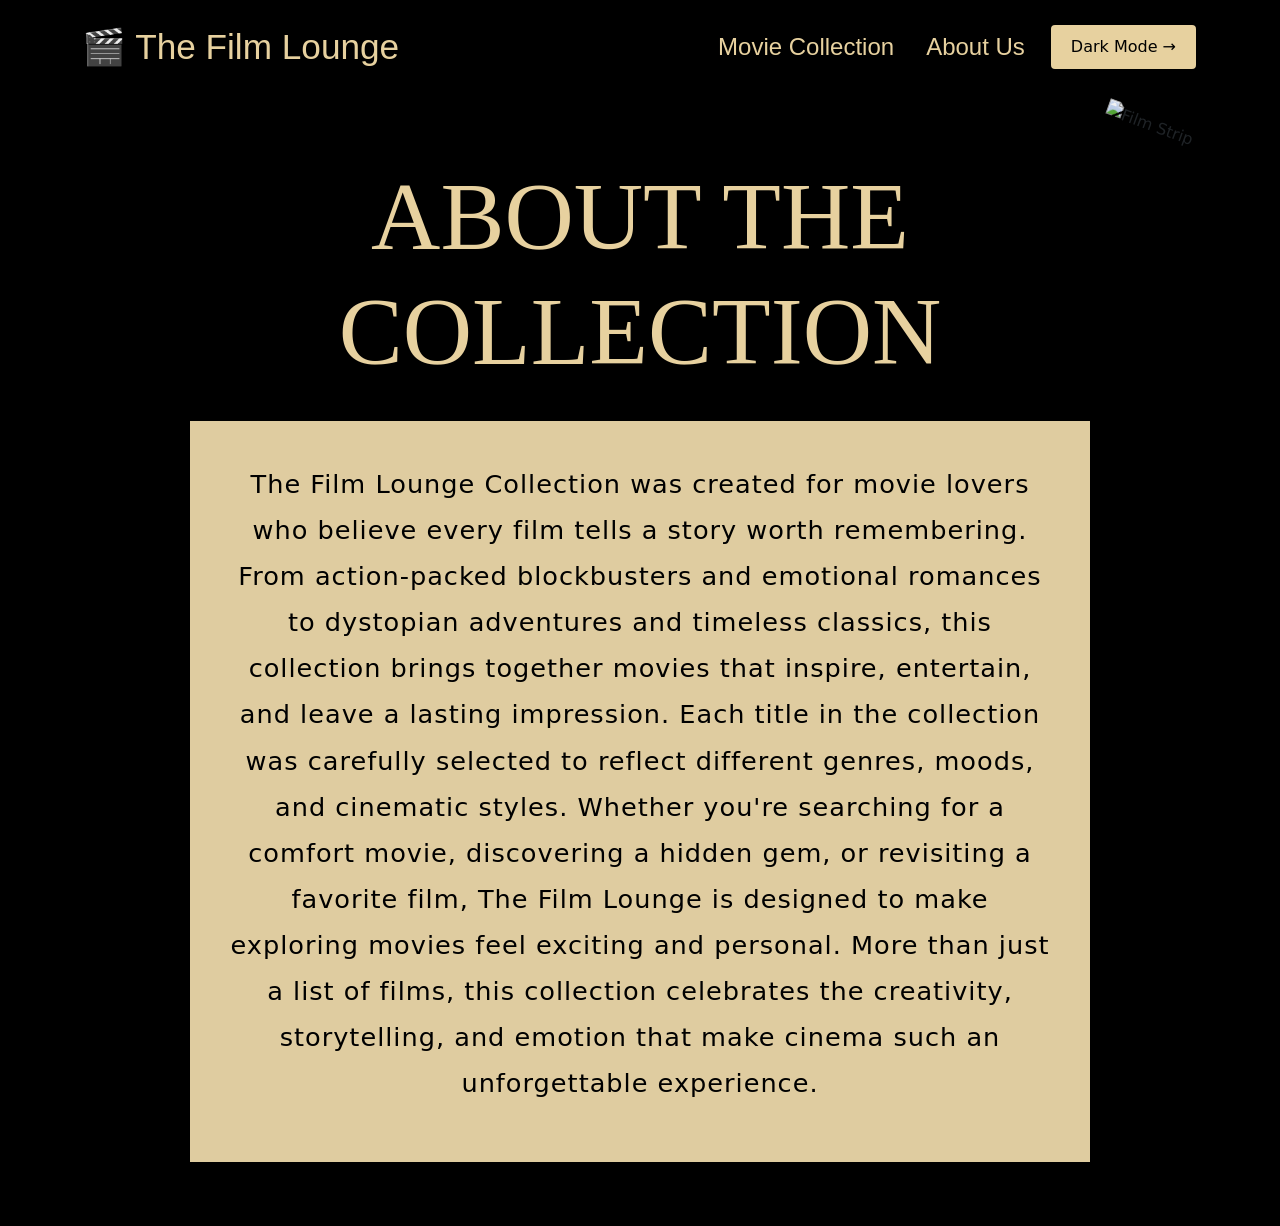
==== about.html @ dd36cdd7 "five basic files and code added" ====
<!DOCTYPE html>
<html lang="en" data-bs-theme="light">

<head>

    <meta charset="UTF-8">
    <meta name="viewport" content="width=device-width, initial-scale=1.0">

    <title>About The Collection</title>

    <!-- Bootstrap -->
    <link href="https://cdn.jsdelivr.net/npm/bootstrap@5.3.8/dist/css/bootstrap.min.css" rel="stylesheet">

    <!-- Fonts -->
    <link rel="stylesheet" href="https://use.typekit.net/qym4woj.css">

    <!-- Your Existing CSS -->
    <link rel="stylesheet" href="styles.css">

</head>

<body>

    <!-- NAVBAR -->

    <nav class="navbar navbar-expand-lg navbar-custom py-3">
        <div class="container">
            <a class="navbar-brand title" href="index.html"> 🎬 The Film Lounge </a>
            <button class="navbar-toggler bg-light" type="button" data-bs-toggle="collapse" data-bs-target="#navbarNav">
                <span class="navbar-toggler-icon"></span>
            </button>
            <div class="collapse navbar-collapse" id="navbarNav">
                <ul class="navbar-nav ms-auto align-items-lg-center">
                    <li class="nav-item">
                        <a class="nav-link nav-text" href="collection.html"> Movie Collection </a>
                    </li>
                    <li class="nav-item">
                        <a class="nav-link nav-text" href="about.html"> About Us </a>
                    </li>
                    <li class="nav-item">
                        <button id="darkModeBtn" class="btn btnside ms-lg-3 mt-3 mt-lg-0">Dark Mode → </button>
                    </li>
                </ul>
            </div>
        </div>
    </nav>

    <!-- ABOUT COLLECTION SECTION -->

    <section class="about-collection-section">

        <!-- FILM STRIPS -->

        <img src="filmstrip.png" alt="Film Strip" class="film-strip film-strip-top">

        <img src="filmstrip.png" alt="Film Strip" class="film-strip film-strip-bottom">

        <div class="container">

            <h1 class="about-collection-title">
                ABOUT THE COLLECTION
            </h1>

            <div class="about-collection-box">

                <p class="about-collection-text">
                    The Film Lounge Collection was created for movie lovers who
                    believe every film tells a story worth remembering. From
                    action-packed blockbusters and emotional romances to dystopian
                    adventures and timeless classics, this collection brings together
                    movies that inspire, entertain, and leave a lasting impression.

                    Each title in the collection was carefully selected to reflect
                    different genres, moods, and cinematic styles. Whether you're
                    searching for a comfort movie, discovering a hidden gem, or
                    revisiting a favorite film, The Film Lounge is designed to make
                    exploring movies feel exciting and personal.

                    More than just a list of films, this collection celebrates the
                    creativity, storytelling, and emotion that make cinema such an
                    unforgettable experience.

                </p>

            </div>

        </div>

    </section>

    <!-- Bootstrap JS -->

    <script src="https://cdn.jsdelivr.net/npm/bootstrap@5.3.8/dist/js/bootstrap.bundle.min.js"></script>

</body>

</html>
---- styles.css ----
/* GENERAL */

body {
    overflow-x: hidden;
}

.navbar-custom {
    background-color: black;
}

.title {
    color: #e7d19f;
    font-family: "bebas-neue-by-fontfabric", sans-serif;
    font-size: 2.2rem;
}

.title:hover {
    color: #830102;
    transition: 0.3s;
}

.nav-text {
    color: #e7d19f;
    font-size: 1.5rem;
    font-family: "bebas-neue-by-fontfabric", sans-serif;
    margin-left: 1rem;
}

.nav-text:hover {
    color: #830102;
}

/* BUTTON */

.btnside {
    background-color: #e7d19f;
    color: black;
    border: 2px solid black;
    padding: 10px 20px;
}

.btnside:hover {
    background-color: #830102;
    color: white;
    transform: scale(1.05);
    transition: 0.3s;
    box-shadow: 3px 3px 0px black;
}

/* SECTION 1 */

.section1 {
    background-image: url('moviebackground.png');
    background-size: cover;
    background-position: center;
    color: white;
}

.hero-title {
    color: #e7d19f;
    font-family: 'Playfair Display', serif;
    font-size: clamp(4rem, 12vw, 9rem);
}

.hero-subtitle {
    color: #b18666;
    font-size: clamp(2rem, 8vw, 5rem);
    text-shadow: 5px 5px 5px black;
    font-family: 'Playfair Display', serif;
}

.tickets,
.pics {
    width: 100%;
    max-width: 500px;
    height: auto;
}

/* SECTION 2 */

.section2 {
    background-color: #830102;
}

.about-title {
    color: #e7d19f;
    font-family: 'Playfair Display', serif;
    font-size: clamp(2rem, 6vw, 4rem);
}

/* CONTENT BOX */

.bigbeigebox {
    background-color: #e7d19f;
    padding: 1.5rem;
    border-radius: 15px;
}

.h3text {
    color: black;
    font-size: 1.1rem;
    line-height: 1.8;
}

/* TICKER */

.ticker {
    background-color: #e7d19f;
    overflow: hidden;
    white-space: nowrap;
    padding: 0.8rem 0;
}

.ticker__track {
    display: inline-flex;
    animation: ticker-scroll 25s linear infinite;
}

.ticker__item {
    font-size: 1rem;
    letter-spacing: 2px;
    padding: 0 2rem;
    text-transform: uppercase;
}

@keyframes ticker-scroll {
    from {
        transform: translateX(0);
    }

    to {
        transform: translateX(-50%);
    }
}

/* MOBILE */

@media (max-width: 768px) {

    .nav-text {
        margin-left: 0;
        text-align: center;
        padding: 10px 0;
    }

    .hero-title {
        text-align: center;
    }

    .hero-subtitle {
        text-align: center;
    }

    .bigbeigebox {
        margin-top: 1rem;
    }

    .ticker__item {
        font-size: 0.8rem;
        padding: 0 1rem;
    }
}

/* ---------------------------
    COLLECTION SECTION
--------------------------- */

.collection-section {
    min-height: 100vh;
    position: relative;
    overflow: hidden;
    background-image: url("popcornred.png");
    background-size: cover;
    background-position: center;
    background-repeat: repeat;
}



/* COLLECTION TITLE */

.collection-title {
    font-size: clamp(1rem, 9vw, 6rem);
    color: #e7d19f;
    font-family: 'Playfair Display', serif;
    letter-spacing: 5px;
    margin-top: 1rem;
    position: relative;
    z-index: 2;
}

/* FILTER BAR */

.filter-bar {
    background: #e7d19f;
    max-width: 1200px;
    border-radius: 10px;
    padding: 10px 20px;
    display: flex;
    align-items: center;
    gap: 1rem;
    flex-wrap: wrap;
    position: relative;
    z-index: 2;
}

/* FILTER DROPDOWN */

.filter-btn {
    background: #830102;
    color: white;

    border: none;

    border-radius: 15px;

    padding: 12px 25px;

    font-size: 1rem;
}

.custom-dropdown {
    background: #8301017a;
    border: none;
}

.custom-dropdown .dropdown-item {
    color: white;
}

.custom-dropdown .dropdown-item:hover {
    background: #830102;
}

/* SEARCH */

.search-box {
    flex: 1;
    min-width: 250px;

    background: #e7d19f;

    border: 3px solid #2d2413;

    border-radius: 50px;

    display: flex;
    align-items: center;

    padding: 0 1rem;
}

.search-box input {
    flex: 1;

    background: transparent;
    border: none;

    outline: none;

    padding: 12px;

    font-size: 1rem;
}

.search-icon {
    font-size: 1.4rem;
}

/* GENRE BUTTONS */

.genre-btn {
    background: #830102;
    color: white;

    border: none;

    border-radius: 40px;

    padding: 12px 28px;

    font-size: 1rem;

    transition: 0.3s;
}

.genre-btn:hover,
.genre-btn.active {
    background: black;
}

/* MOVIE GRID */

#movieGrid {
    position: relative;
    z-index: 2;
}

/* MOVIE CARD */

.movie-card {
    width: 320px;

    background: #830102;

    border-radius: 30px;

    overflow: hidden;

    border: 4px dashed white;

    transition: 0.3s;

    box-shadow: 0 0 20px rgba(0, 0, 0, 0.5);
}

.movie-card:hover {
    transform: translateY(-10px);
}

/* POSTER */

.movie-poster {
    width: 100%;
    height: 430px;
    object-fit: cover;
}

/* CARD INFO */

.movie-info {
    background: rgba(73, 0, 0, 0.95);
    padding: 1rem;
}

.genre-tag {
    display: inline-block;

    background: #e7d19f;
    color: black;

    padding: 4px 10px;

    border-radius: 20px;

    font-size: 0.7rem;

    margin-bottom: 0.8rem;
}

.movie-title {
    color: #e7d19f;

    font-size: 1.8rem;

    font-family: 'Playfair Display', serif;
}

.movie-desc {
    color: white;
    font-size: 0.9rem;
}

.movie-bottom {
    display: flex;
    justify-content: space-between;
    align-items: center;

    margin-top: 1rem;
}

.rating {
    color: gold;
}

.view-btn {
    background: #e7d19f;

    border: none;

    border-radius: 30px;

    padding: 8px 18px;

    font-weight: bold;
}

/* RESPONSIVE */

@media (max-width: 992px) {

    .filter-bar {
        justify-content: center;
    }
}

@media (max-width: 768px) {

    .search-box {
        width: 100%;
    }

    .movie-card {
        width: 100%;
        max-width: 350px;
    }
}

/* --------------------
    CARD
    ---------------------- */

.movie-card {

    width: 330px;

    background: #8b0000;

    border-radius: 30px;

    overflow: hidden;

    border: 4px dashed white;

    position: relative;

    transition: 0.3s ease;

    box-shadow:
        0 10px 25px rgba(0, 0, 0, 0.5);

}

.movie-card:hover {

    transform: translateY(-10px);

}

/* POSTER */

.poster-wrapper {

    width: 100%;
    height: 430px;

    overflow: hidden;

    background: #8b0000;
}

.movie-poster {

    width: 100%;
    height: 100%;

    object-fit: cover;

    display: block;
}

/* INFO SECTION */

.movie-info {

    background:
        linear-gradient(to bottom,
            rgba(80, 0, 0, 0.95),
            rgba(50, 0, 0, 0.98));

    padding: 1rem;

}

/* TOP ROW */

.top-row {

    display: flex;

    justify-content: space-between;

    align-items: center;

    margin-bottom: 1rem;
}

/* GENRE */

.genre-tag {

    background: #e7d19f;

    color: #300000;

    padding: 4px 12px;

    border-radius: 50px;

    font-size: 0.7rem;

    font-weight: bold;

    text-transform: uppercase;

    letter-spacing: 1px;
}

/* RATING */

.rating {

    color: gold;

    font-size: 0.9rem;

    font-weight: bold;
}

/* TITLE */

.movie-title {

    color: #f0d9a4;

    font-size: 2rem;

    font-family: 'Playfair Display', serif;

    margin-bottom: 0.7rem;

    line-height: 1;
}

/* DESCRIPTION */

.movie-description {

    color: rgba(255, 255, 255, 0.85);

    font-size: 0.9rem;

    line-height: 1.5;

    margin-bottom: 1.5rem;
}

/* BOTTOM ROW */

.bottom-row {

    display: flex;

    justify-content: space-between;

    align-items: center;
}

/* YEAR */

.movie-year {

    color: #e7d19f;

    font-size: 0.9rem;

    font-weight: bold;

    letter-spacing: 1px;
}

/* BUTTON */

.view-btn {

    background: #e7d19f;

    color: black;

    border: none;

    padding: 8px 18px;

    border-radius: 30px;

    font-weight: bold;

    transition: 0.3s;
}

.view-btn:hover {

    background: white;

    transform: scale(1.05);

}

/* MOBILE */

@media (max-width: 768px) {

    .movie-card {

        width: 100%;
        max-width: 340px;
    }

    .poster-wrapper {

        height: 380px;
    }

    .movie-title {

        font-size: 1.7rem;
    }
}

/* -------------------------
    ABOUT COLLECTION
    ----------------------  */

.about-collection-section {
    min-height: 100vh;
    background-color: black;
    background-image: url("popcornred.png");
    position: relative;
    overflow: hidden;
    padding: 4rem 1rem;
}

/* TITLE */

.about-collection-title {
    color: #e7d19f;
    font-size: clamp(3rem, 8vw, 6rem);
    text-align: center;
    font-family: 'Playfair Display', serif;
    margin-bottom: 2rem;
    position: relative;
    z-index: 2;
}

/* BEIGE TEXT BOX */

.about-collection-box {
    background: #dfcca0;
    max-width: 900px;
    margin: 0 auto;
    padding: 2.5rem;
    text-align: center;
    position: relative;
    z-index: 2;
    box-shadow: 0 0 20px rgba(0, 0, 0, 0.5);
}

/* TEXT */

.about-collection-text {

    color: black;

    font-size: clamp(1.2rem, 2vw, 2rem);

    line-height: 1.8;

    letter-spacing: 1px;
}

/* FILM STRIPS */

.film-strip {

    position: absolute;

    width: 220px;

    opacity: 0.95;

    z-index: 1;
}

/* TOP RIGHT */

.film-strip-top {

    top: 40px;
    right: -40px;

    transform: rotate(20deg);
}

/* BOTTOM LEFT */

.film-strip-bottom {

    bottom: -40px;
    left: -40px;

    transform: rotate(-20deg);
}

/* RESPONSIVE */

@media (max-width: 768px) {

    .about-collection-box {

        padding: 1.5rem;
    }

    .film-strip {

        width: 150px;
    }

    .film-strip-top {

        top: 20px;
        right: -30px;
    }

    .film-strip-bottom {

        bottom: -20px;
        left: -30px;
    }
}

.modal-custom {
    position: fixed;
    top: 0;
    left: 0;
    width: 100%;
    height: 100%;
    background: rgba(0,0,0,0.7);
    display: flex;
    justify-content: center;
    align-items: center;
    z-index: 999;
}

.modal-box {
    background: #e7d19f;
    padding: 2rem;
    border-radius: 20px;
    width: 90%;
    max-width: 500px;
}

.hidden {
    display: none;
}
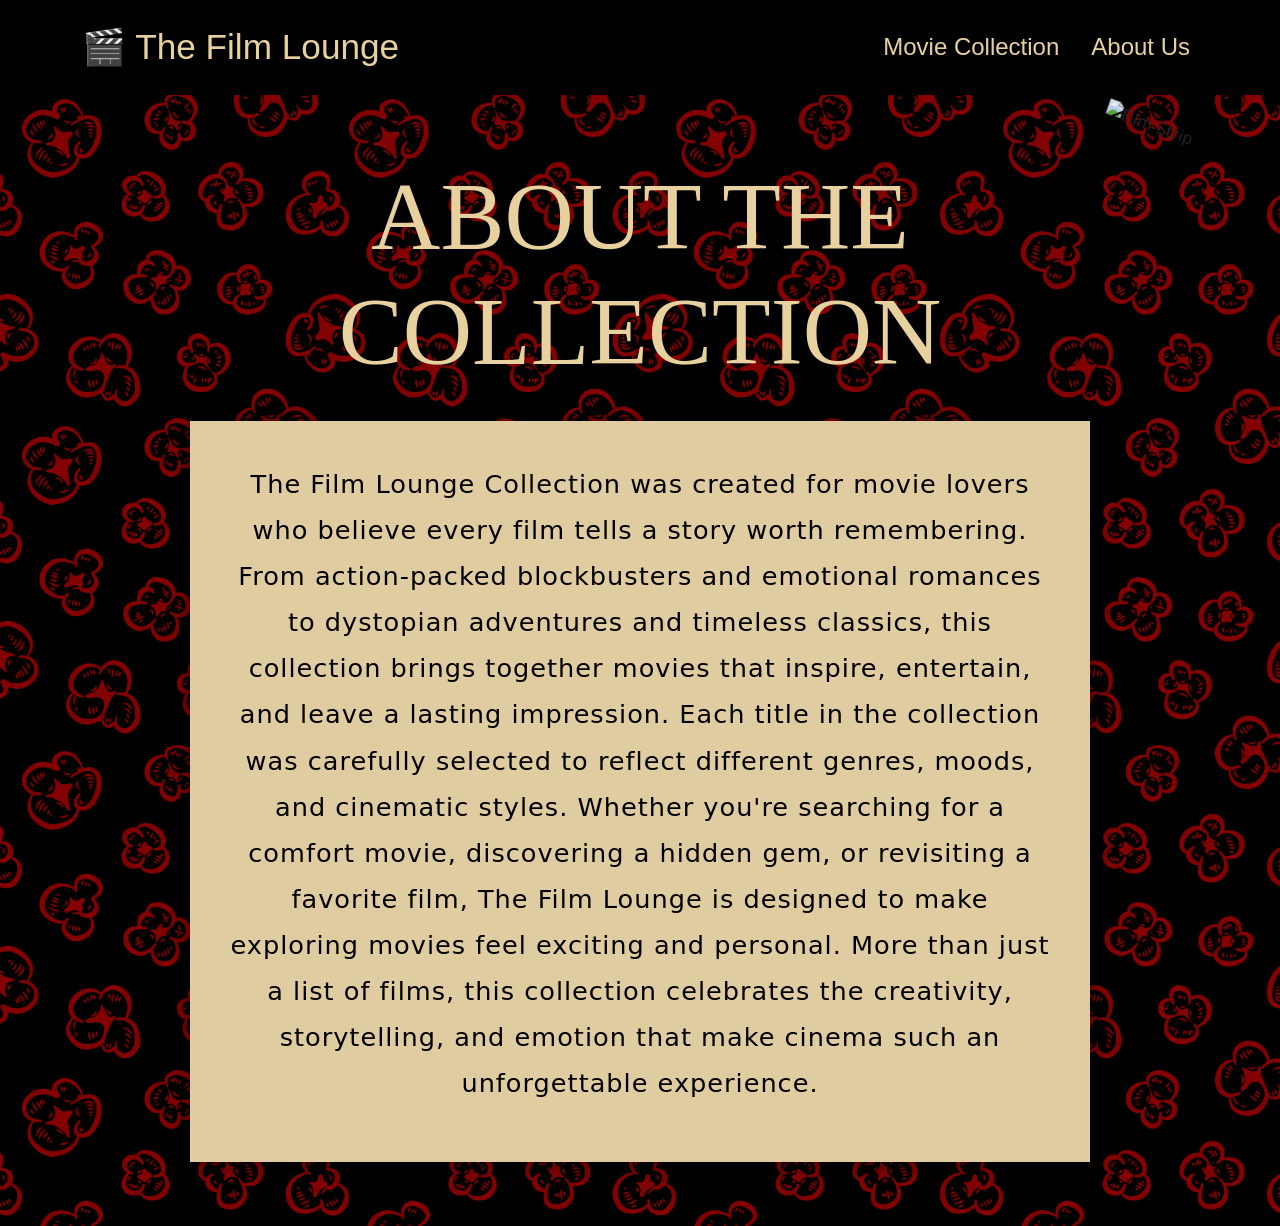
==== commit 28e6ac77: "search button back in, no more dark mode" ====
--- a/about.html
+++ b/about.html
@@ -37,9 +37,9 @@
                     <li class="nav-item">
                         <a class="nav-link nav-text" href="about.html"> About Us </a>
                     </li>
-                    <li class="nav-item">
+                    <!-- <li class="nav-item">
                         <button id="darkModeBtn" class="btn btnside ms-lg-3 mt-3 mt-lg-0">Dark Mode → </button>
-                    </li>
+                    </li> -->
                 </ul>
             </div>
         </div>
--- a/styles.css
+++ b/styles.css
@@ -2,6 +2,7 @@
 
 body {
     overflow-x: hidden;
+    overflow-y:scroll;
 }
 
 .navbar-custom {
@@ -47,6 +48,11 @@
     box-shadow: 3px 3px 0px black;
 }
 
+.btnside:active {
+    background-color: #830102 !important;
+    color: white !important;
+}
+
 /* SECTION 1 */
 
 .section1 {
@@ -86,6 +92,7 @@
     color: #e7d19f;
     font-family: 'Playfair Display', serif;
     font-size: clamp(2rem, 6vw, 4rem);
+    margin:0px 0px 20px;
 }
 
 /* CONTENT BOX */
@@ -170,9 +177,9 @@
     position: relative;
     overflow: hidden;
     background-image: url("popcornred.png");
-    background-size: cover;
     background-position: center;
     background-repeat: repeat;
+    background-attachment: fixed;
 }
 
 
@@ -185,13 +192,14 @@
     font-family: 'Playfair Display', serif;
     letter-spacing: 5px;
     margin-top: 1rem;
-    position: relative;
     z-index: 2;
+    background-color: rgba(0, 0, 0, 0.466);
 }
 
 /* FILTER BAR */
 
-.filter-bar {
+.filter-bar,
+.genre-filter {
     background: #e7d19f;
     max-width: 1200px;
     border-radius: 10px;
@@ -201,7 +209,12 @@
     gap: 1rem;
     flex-wrap: wrap;
     position: relative;
-    z-index: 2;
+    z-index: 3000;
+}
+
+.genre-filter:hover{
+    color:black;
+    background-color:#e7d19f;
 }
 
 /* FILTER DROPDOWN */
@@ -232,6 +245,15 @@
     background: #830102;
 }
 
+.dropdown {
+    position: relative;
+    z-index: 1000;
+}
+
+.dropdown-menu {
+    z-index: 2000;
+}
+
 /* SEARCH */
 
 .search-box {
@@ -269,24 +291,35 @@
 
 /* GENRE BUTTONS */
 
-.genre-btn {
+.genre-filter {
     background: #830102;
     color: white;
-
     border: none;
-
     border-radius: 40px;
-
     padding: 12px 28px;
-
     font-size: 1rem;
-
     transition: 0.3s;
 }
 
-.genre-btn:hover,
-.genre-btn.active {
-    background: black;
+.genre-filter:hover,
+.genre-filter.active {
+    background-color:#b18666;
+    color:white;
+}
+
+.featured-badge {
+    display: inline-block;
+    margin-bottom: 0.5rem;
+    padding: 6px 12px;
+    /* background: linear-gradient(135deg, #d4af37, #f5d67b); */
+    color: white;
+    font-size: 0.75rem;
+    font-weight: 700;
+    letter-spacing: 1px;
+    text-transform: uppercase;
+    border-radius: 999px;
+    box-shadow: 0 4px 10px rgba(212, 175, 55, 0.35), inset 0 1px 1px rgba(255,255,255,0.4);
+    border: 1px solid rgba(255,255,255,0.3);
 }
 
 /* MOVIE GRID */
@@ -295,96 +328,6 @@
     position: relative;
     z-index: 2;
 }
-
-/* MOVIE CARD */
-
-.movie-card {
-    width: 320px;
-
-    background: #830102;
-
-    border-radius: 30px;
-
-    overflow: hidden;
-
-    border: 4px dashed white;
-
-    transition: 0.3s;
-
-    box-shadow: 0 0 20px rgba(0, 0, 0, 0.5);
-}
-
-.movie-card:hover {
-    transform: translateY(-10px);
-}
-
-/* POSTER */
-
-.movie-poster {
-    width: 100%;
-    height: 430px;
-    object-fit: cover;
-}
-
-/* CARD INFO */
-
-.movie-info {
-    background: rgba(73, 0, 0, 0.95);
-    padding: 1rem;
-}
-
-.genre-tag {
-    display: inline-block;
-
-    background: #e7d19f;
-    color: black;
-
-    padding: 4px 10px;
-
-    border-radius: 20px;
-
-    font-size: 0.7rem;
-
-    margin-bottom: 0.8rem;
-}
-
-.movie-title {
-    color: #e7d19f;
-
-    font-size: 1.8rem;
-
-    font-family: 'Playfair Display', serif;
-}
-
-.movie-desc {
-    color: white;
-    font-size: 0.9rem;
-}
-
-.movie-bottom {
-    display: flex;
-    justify-content: space-between;
-    align-items: center;
-
-    margin-top: 1rem;
-}
-
-.rating {
-    color: gold;
-}
-
-.view-btn {
-    background: #e7d19f;
-
-    border: none;
-
-    border-radius: 30px;
-
-    padding: 8px 18px;
-
-    font-weight: bold;
-}
-
 /* RESPONSIVE */
 
 @media (max-width: 992px) {
@@ -412,7 +355,8 @@
 
 .movie-card {
 
-    width: 330px;
+    width: 100%;
+    max-width: 330px;
 
     background: #8b0000;
 
